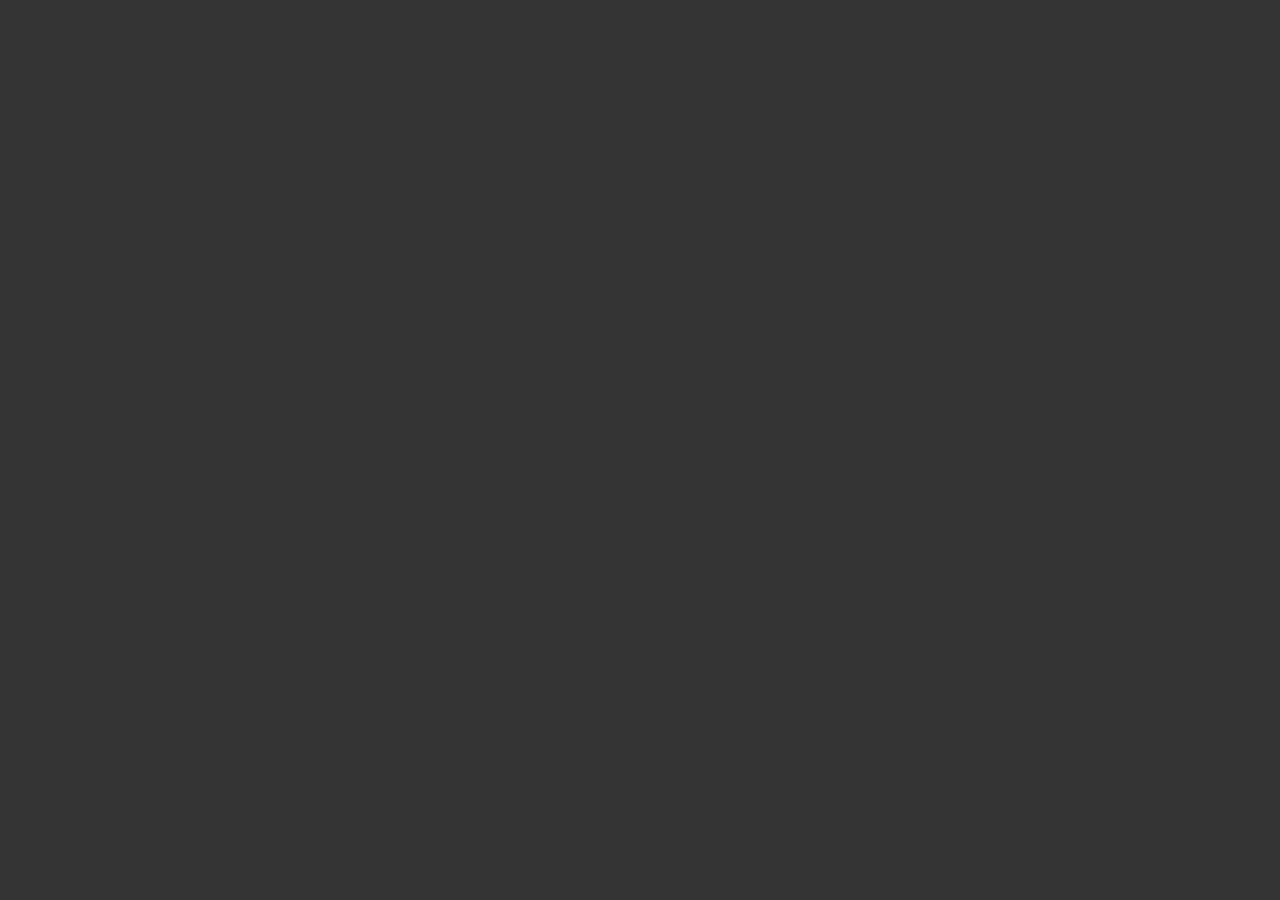
==== hurinshooting/index.html @ ed7be260 "Add files via upload" ====
<!DOCTYPE html>
<html>
<head>
  <link rel="stylesheet" href="style.css">
  <meta charset="UTF-8">
  <script src="js/lib/phaser.min.js"></script>
</head>
<body id="body" class="fv">
  <script type="module" src="js/Game.js"></script>
</body>
</html>
---- hurinshooting/style.css ----
@charset "UTF-8";
@import url("https://fonts.googleapis.com/css2?family=Poppins:wght@200;400;500;600&display=swap");
html {
    font-size: 62.5%;
    -webkit-box-sizing: border-box;
    box-sizing: border-box;
    height: 100%;
}

body {
    font-family: "Noto Sans JP", "ヒラギノ角ゴ Pro W3",
        "Hiragino Kaku Gothic Pro", "Hiragino Kaku Gothic ProN",
        "ヒラギノ角ゴ ProN W3", "メイリオ", Meiryo, "游ゴシック", "YuGothic",
        sans-serif;
}

body {
  height: 100vh;
  margin: 0;
  text-align: center;
  background: #333;
  display: flex;
  align-items: center;
  justify-content: center;
}

canvas{
    margin:0 auto;
}

*,
*:before,
*:after {
    box-sizing: inherit;
}

a {
    text-decoration: none;
}


@media screen and (max-width: 1024px) {
    body{
        display: block;
        /*padding-top:150px;*/
    }
}

@media screen and (orientation: landscape) {
    canvas{
        height:100%;
    }
}
@media screen and (orientation: portrait) {
    canvas{
        width:100%;
    }
}
/*
@media screen and (max-width: 1000px) {
    canvas{
        width:100%;
    }
}*/

/*
.fv {
    height: 100vh; /* カスタムプロパティ未対応ブラウザ用のフォールバック */
    /*
    height: calc(var(--vh, 1vh) * 100);
  }*/

  .link{
    /*background:#000;*/
    padding:5px 10px;
    position:absolute;
    top:0;
    left:0;
    color:#fff;
    font-size:1.2rem;
    text-decoration: underline;
  }

@media screen and (orientation: portrait) {
    .link{
        width:100%;
        text-align: left;
        top:auto;
        bottom:10px;
        background:none;
        /*text-decoration: none;*/
    }
}
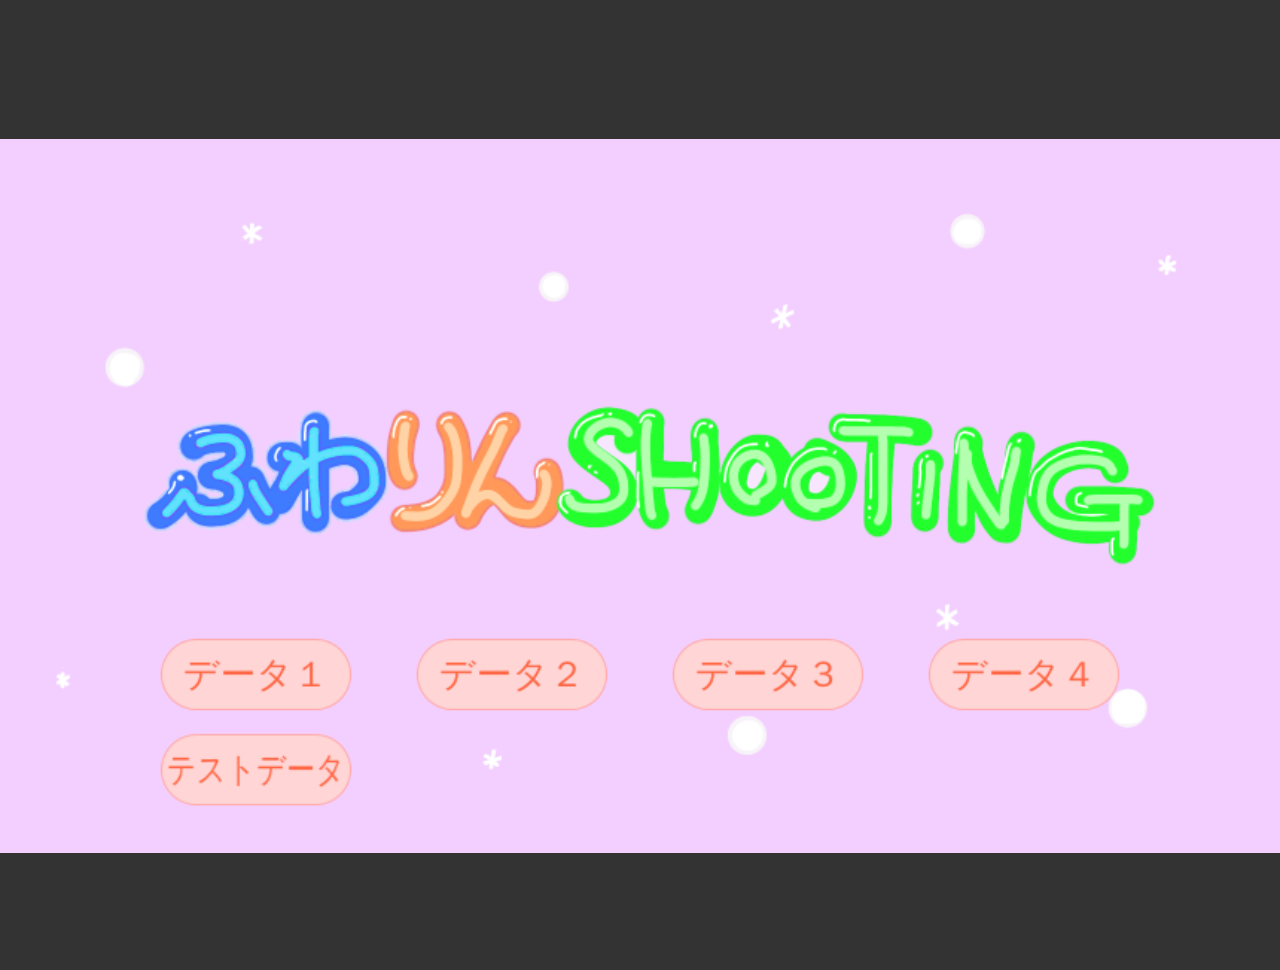
==== commit b18452bc: "Add files via upload" ====
(no text change in the page or its own stylesheets)
